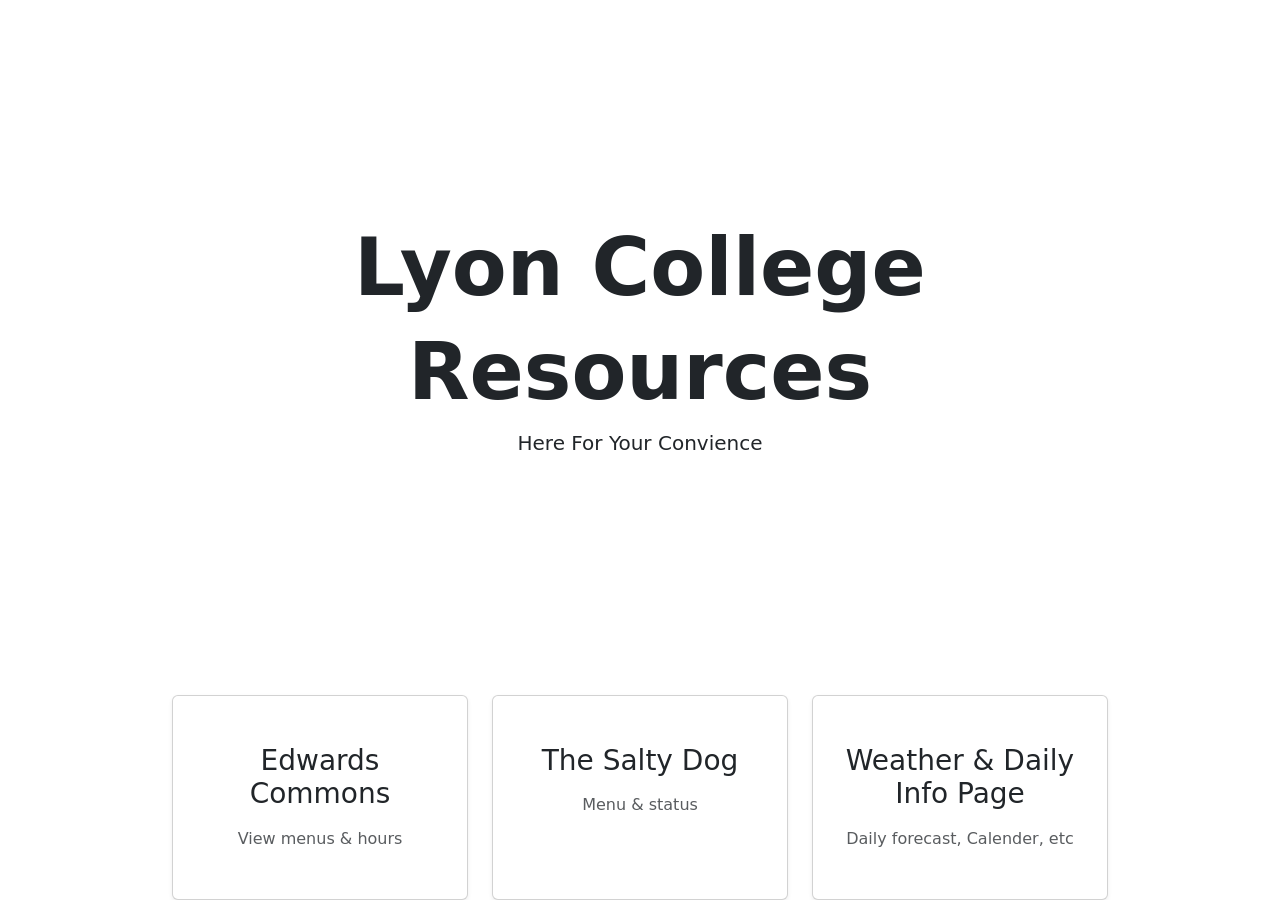
==== index.html @ 21fb51f0 "Added index.html" ====
<!DOCTYPE html>
<html lang="en">
<head>
    <meta charset="UTF-8">
    <meta name="viewport" content="width=device-width, initial-scale=1.0">
    <title>Campus Life Super App</title>
    
    <link href="https://cdn.jsdelivr.net/npm/bootstrap@5.3.0/dist/css/bootstrap.min.css" rel="stylesheet">
    
    
    <link rel="stylesheet" href="style.css">
</head>
<body>
    
    <div class="container-fluid d-flex flex-column min-vh-100">
        <div class="row flex-grow-1 align-items-center justify-content-center">
            <div class="col-12 text-center">
                <h1 class="display-1 fw-bold">Lyon College</h1>
                <h1 class="display-1 fw-bold">Resources</h1>
                <p class="lead">Here For Your Convience</p>
            </div>
        </div>
        
        
        <div class="row bottom-section">
            <div class="col-12">
                <div class="row justify-content-center g-4">
                    <!-- Cafeteria Card -->
                    <div class="col-md-4 col-lg-3">
                        <a href="cafeteria.html" class="text-decoration-none">
                            <div class="card h-100 text-center shadow-sm hover-card">
                                <div class="card-body py-5">
                                    <h2 class="card-title h3 mb-3">Edwards Commons</h2>
                                    <p class="card-text text-muted">View menus & hours</p>
                                </div>
                            </div>
                        </a>
                    </div>
                    
                    <!-- Coffee Shop Card -->
                    <div class="col-md-4 col-lg-3">
                        <a href="coffee.html" class="text-decoration-none">
                            <div class="card h-100 text-center shadow-sm hover-card">
                                <div class="card-body py-5">
                                    <h2 class="card-title h3 mb-3">The Salty Dog</h2>
                                    <p class="card-text text-muted">Menu & status</p>
                                </div>
                            </div>
                        </a>
                    </div>
                    
                    <!-- Weather Card -->
                    <div class="col-md-4 col-lg-3">
                        <a href="weather.html" class="text-decoration-none">
                            <div class="card h-100 text-center shadow-sm hover-card">
                                <div class="card-body py-5">
                                    <h2 class="card-title h3 mb-3">Weather & Daily Info Page</h2>
                                    <p class="card-text text-muted">Daily forecast, Calender, etc
                                    </p>
                                </div>
                            </div>
                        </a>
                    </div>
                </div>
            </div>
        </div>
    </div>
    
    <!-- Bootstrap JS -->
    <script src="https://cdn.jsdelivr.net/npm/bootstrap@5.3.0/dist/js/bootstrap.bundle.min.js"></script>
</body>
</html>
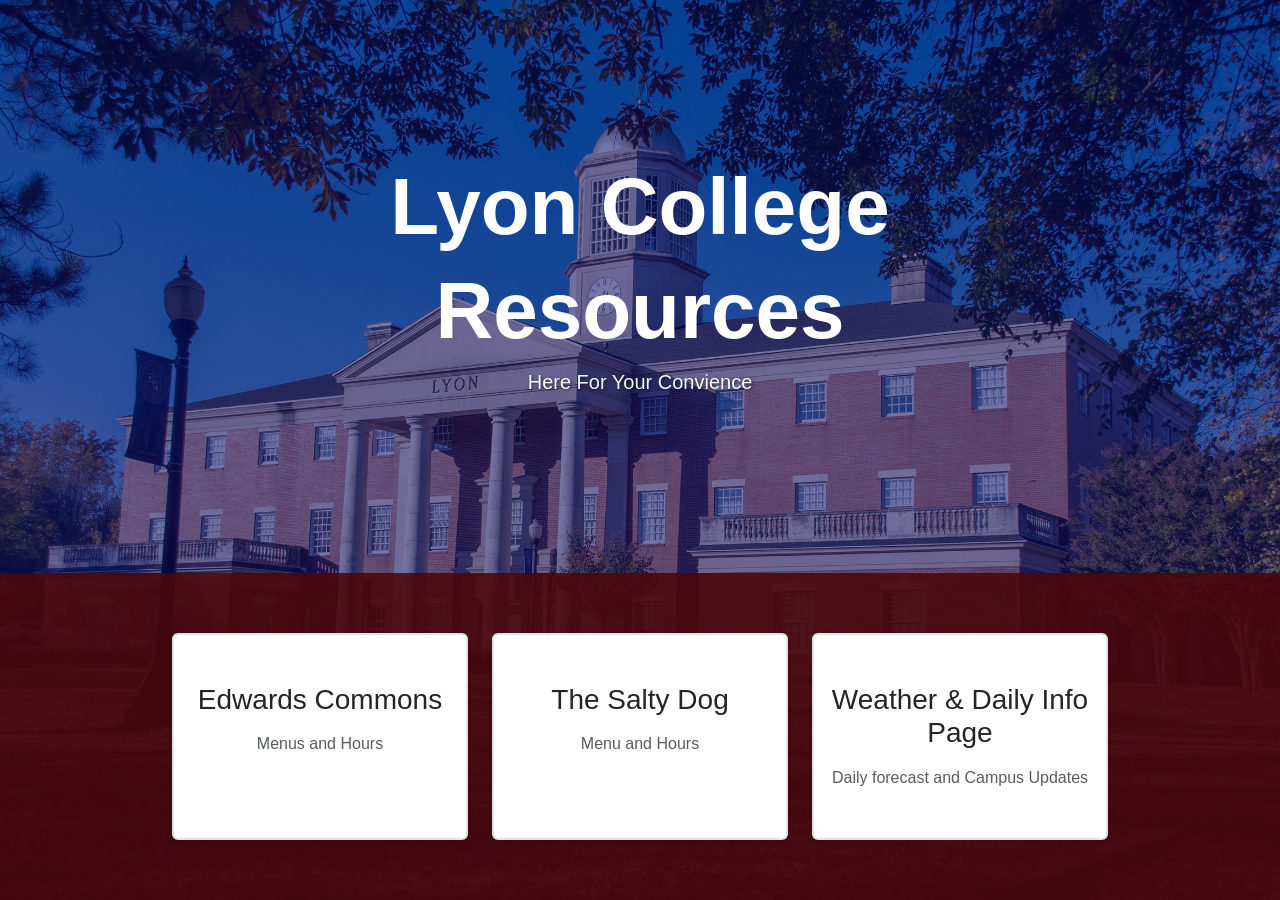
==== commit ae80e548: "Moved background image over to index instead of in css and changed tab descriptions" ====
--- a/index.html
+++ b/index.html
@@ -10,6 +10,18 @@
     
     <link rel="stylesheet" href="style.css">
 </head>
+
+<style>
+body {
+    font-family: 'Segoe UI', Tahoma, Geneva, Verdana, sans-serif;
+    background-image: url('img/lyon_building_fall.jpg');
+    background-size: cover;
+    background-position: center;
+    background-repeat: no-repeat;
+    background-attachment: fixed;
+}
+</style>
+
 <body>
     
     <div class="container-fluid d-flex flex-column min-vh-100">
@@ -31,7 +43,7 @@
                             <div class="card h-100 text-center shadow-sm hover-card">
                                 <div class="card-body py-5">
                                     <h2 class="card-title h3 mb-3">Edwards Commons</h2>
-                                    <p class="card-text text-muted">View menus & hours</p>
+                                    <p class="card-text text-muted">Menus and Hours</p>
                                 </div>
                             </div>
                         </a>
@@ -43,7 +55,7 @@
                             <div class="card h-100 text-center shadow-sm hover-card">
                                 <div class="card-body py-5">
                                     <h2 class="card-title h3 mb-3">The Salty Dog</h2>
-                                    <p class="card-text text-muted">Menu & status</p>
+                                    <p class="card-text text-muted">Menu and Hours</p>
                                 </div>
                             </div>
                         </a>
@@ -55,7 +67,7 @@
                             <div class="card h-100 text-center shadow-sm hover-card">
                                 <div class="card-body py-5">
                                     <h2 class="card-title h3 mb-3">Weather & Daily Info Page</h2>
-                                    <p class="card-text text-muted">Daily forecast, Calender, etc
+                                    <p class="card-text text-muted">Daily forecast and Campus Updates
                                     </p>
                                 </div>
                             </div>
--- a/style.css
+++ b/style.css
@@ -0,0 +1,49 @@
+body {
+    font-family: 'Segoe UI', Tahoma, Geneva, Verdana, sans-serif;
+    background-image: url('img/lyon_building_fall.jpg');
+    background-size: cover;
+    background-position: center;
+    background-repeat: no-repeat;
+    background-attachment: fixed;
+}
+
+
+
+.container-fluid {
+    background-color: rgba(9, 11, 100, 0.555); 
+}
+
+
+.display-1 {
+    color: #fff;
+    text-shadow: 2px 2px 4px rgba(159, 158, 160, 0.007);
+}
+
+.lead {
+    color: #f8f9fa !important;
+    text-shadow: 1px 1px 3px rgba(0, 0, 0, 0.6);
+}
+
+
+.bottom-section {
+    background-color: #49070be0; 
+    padding: 60px 0;
+}
+
+
+.hover-card {
+    transition: all 0.3s ease;
+    border: 2px solid #dee2e6;
+    background-color: white;
+}
+
+.hover-card:hover {
+    transform: translateY(-5px);
+    box-shadow: 0 5px 15px rgba(0,0,0,0.3) !important;
+    border-color: #0d6efd;
+}
+
+
+a {
+    color: inherit;
+}
